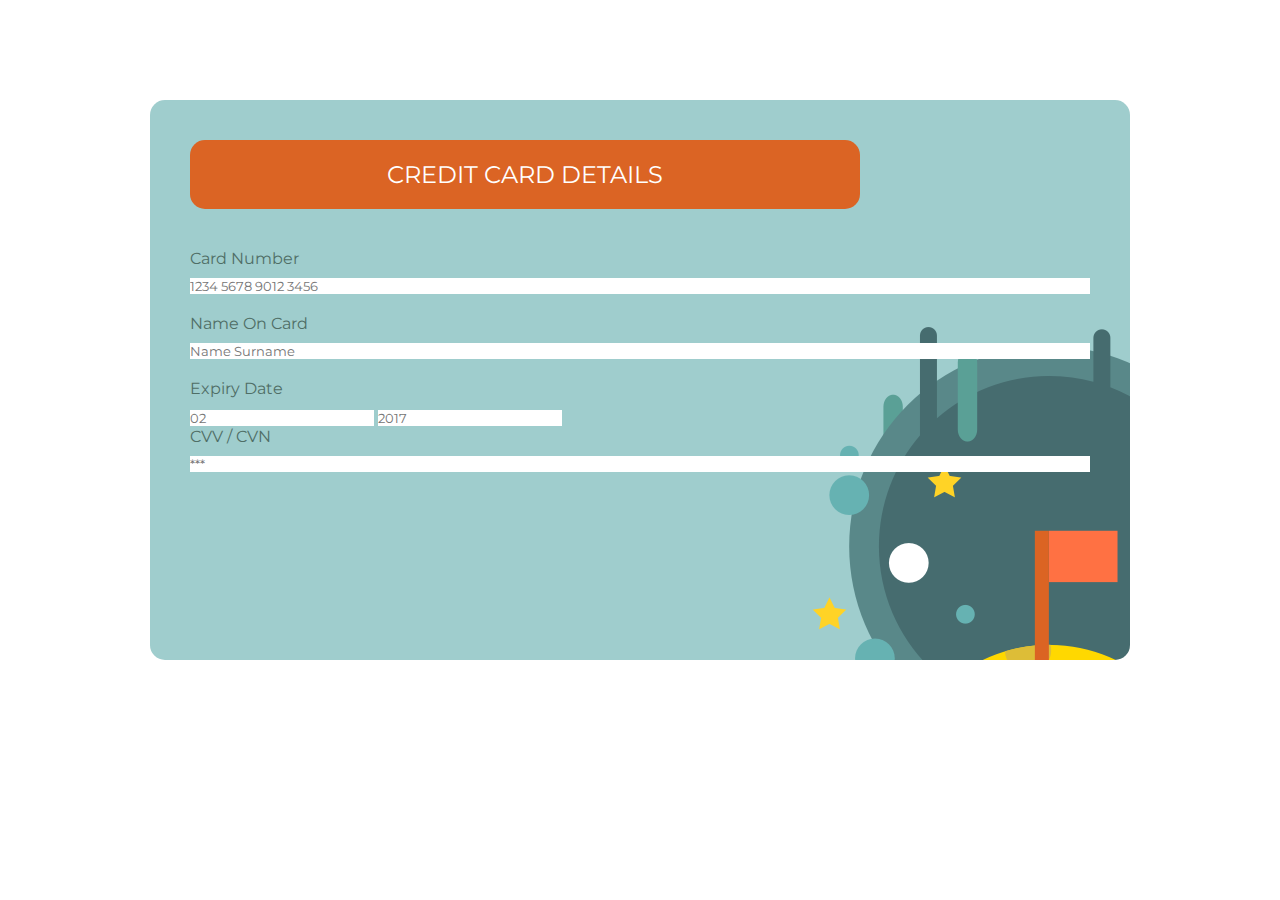
==== Credit_Card_Page/index.html @ dad3025f "first commit" ====
<!DOCTYPE html>
<html lang="en">

  <head>
    <meta charset="UTF-8">
    <meta name="viewport" content="width=device-width, initial-scale=1.0">
    <title>Credit Card Page</title>

    <link rel="stylesheet" href="./styles/index.css">
    <link rel="stylesheet" href="./styles/form.css">
  </head>

  <!-- BODY -->

  <body>
    <!-- Main -->
    <main>
      <!-- Credit card -->
      <div class="credit_card">
        <!-- Credit card heading -->
        <div class="card_heading">
          <p class="heading_text">CREDIT CARD DETAILS</p>
        </div>

        <!-- Content -->
        <div class="content">
          <!-- Card number block -->
          <div class="card_number_block">

            <!-- Label -->
            <label>Card Number</label>

            <!-- Input card number field -->
            <input type="number" id="card_number_input"
              placeholder="1234 5678 9012 3456">
          </div>

          <!-- Card name block -->
          <div class="card_name_block">

            <!-- Label -->
            <label>Name On Card</label>

            <!-- Input card number field -->
            <input type="text" id="card_number_input"
              placeholder="Name Surname">
          </div>

          <!-- Additional info -->
          <div class="additional_info">

            <!-- Expiry date -->
            <div class="expiry_date_block">

              <!-- Label -->
              <label>
                Expiry Date
              </label>

              <!-- Expiry input -->
              <div class="expiry_input">

                <!-- Expiry month -->
                <input type="number" id="expiry_month_number_input"
                  placeholder="02">

                <!-- Expiry year -->
                <input type="number" id="expiry_year_number_input"
                  placeholder="2017">
              </div>
            </div>

            <!-- CVV / CVN -->
            <div class="cvv_cvn_block">

              <!-- Label -->
              <label>CVV / CVN</label>

              <!-- Input CVV / CVN number -->
              <input type="number" id="cvv_cvn_input" placeholder="***">
            </div>
          </div>
        </div>
      </div>
    </main>
  </body>

</html>
---- Credit_Card_Page/styles/index.css ----
@import url("https://fonts.googleapis.com/css2?family=Montserrat:ital,wght@0,100..900;1,100..900&display=swap");

* {
  margin: 0;
  padding: 0;
  font-family: "Montserrat", sans-serif;
}

/* MAIN */
main {
  display: flex;
  justify-content: center;
}

/* Credit card */
.credit_card {
  background-color: #9fcdcd;
  background-image: url("../images/moon_flag.png");
  background-repeat: no-repeat;
  background-position: 70vh 23vh;
  margin-top: 100px;

  padding: 40px 40px 120px 40px;
  border-radius: 15px;
  width: 900px;
  height: 400px;
  display: flex;
  flex-direction: column;
  gap: 40px;

  /* Credit card heading */
  .card_heading {
    background-color: #db6424;
    color: white;
    font-size: 24px;
    padding: 20px;
    border-radius: 15px;
    width: 70%;
    text-align: center;
  }
}

.content {
  display: flex;
  flex-direction: column;
  gap: 20px;
}

.card_number_block,
.card_name_block,
.expiry_date_block,
.cvv_cvn_block {
  display: flex;
  flex-direction: column;
  gap: 10px;
}

label {
  color: #4f6e66;
}

input {
  border: none;
}
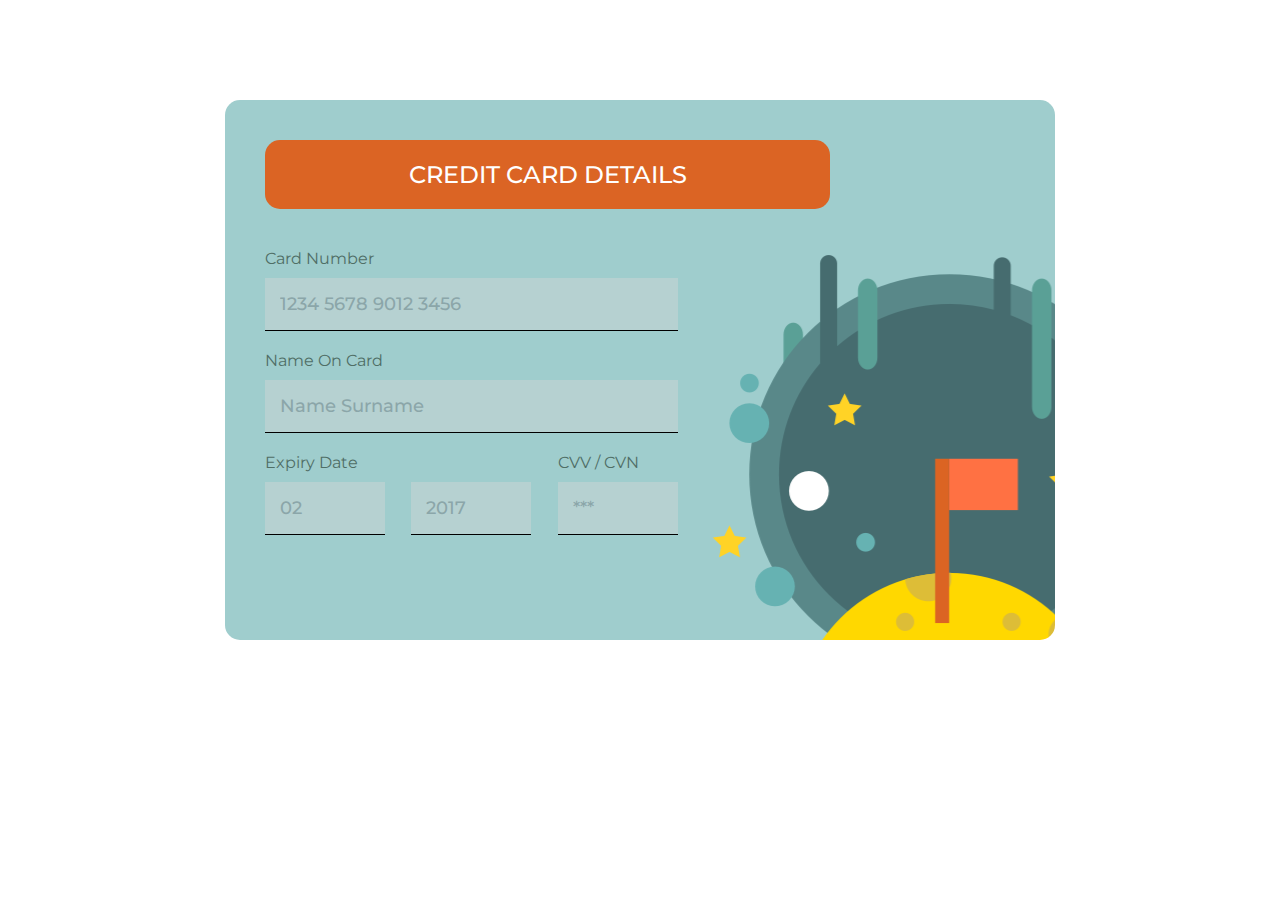
==== commit d5df8e64: "first commit" ====
--- a/Credit_Card_Page/index.html
+++ b/Credit_Card_Page/index.html
@@ -1,88 +1,81 @@
 <!DOCTYPE html>
 <html lang="en">
 
-  <head>
-    <meta charset="UTF-8">
-    <meta name="viewport" content="width=device-width, initial-scale=1.0">
-    <title>Credit Card Page</title>
+<head>
+  <meta charset="UTF-8">
+  <meta name="viewport" content="width=device-width, initial-scale=1.0">
+  <title>Credit Card Page</title>
 
-    <link rel="stylesheet" href="./styles/index.css">
-    <link rel="stylesheet" href="./styles/form.css">
-  </head>
+  <link rel="stylesheet" href="./styles/index.css">
+  <link rel="stylesheet" href="./styles/form.css">
+</head>
 
-  <!-- BODY -->
+<!-- BODY -->
 
-  <body>
-    <!-- Main -->
-    <main>
-      <!-- Credit card -->
-      <div class="credit_card">
-        <!-- Credit card heading -->
-        <div class="card_heading">
-          <p class="heading_text">CREDIT CARD DETAILS</p>
+<body>
+  <!-- Main -->
+  <main>
+    <!-- Credit card -->
+    <div class="credit_card">
+      <!-- Credit card heading -->
+      <div class="card_heading">
+        <p class="heading_text">CREDIT CARD DETAILS</p>
+      </div>
+
+      <!-- Content -->
+      <div class="content">
+        <!-- Card number block -->
+        <div class="card_number_block">
+
+          <!-- Label -->
+          <label>Card Number</label>
+
+          <!-- Input card number field -->
+          <input type="number" id="card_number_input" placeholder="1234 5678 9012 3456">
         </div>
 
-        <!-- Content -->
-        <div class="content">
-          <!-- Card number block -->
-          <div class="card_number_block">
+        <!-- Card name block -->
+        <div class="card_name_block">
+
+          <!-- Label -->
+          <label>Name On Card</label>
+
+          <!-- Input card number field -->
+          <input type="text"" id=" card_number_input" placeholder="Name Surname">
+        </div>
+
+        <!-- Additional info -->
+        <div class="additional_info">
+
+          <!-- Expiry month -->
+          <div class="expiry_month">
+            <!-- Label -->
+            <label>
+              Expiry Date
+            </label>
+
+            <!-- Expiry month -->
+            <input type="number" id="expiry_month_number_input" placeholder="02">
+          </div>
+
+          <!-- Expiry year -->
+          <div class="expiry_year">
+            <input type="number" id="expiry_year_number_input" placeholder="2017">
+          </div>
+
+          <!-- CVV / CVN -->
+          <div class="cvv_cvn_block">
 
             <!-- Label -->
-            <label>Card Number</label>
+            <label>CVV / CVN</label>
 
-            <!-- Input card number field -->
-            <input type="number" id="card_number_input"
-              placeholder="1234 5678 9012 3456">
-          </div>
-
-          <!-- Card name block -->
-          <div class="card_name_block">
-
-            <!-- Label -->
-            <label>Name On Card</label>
-
-            <!-- Input card number field -->
-            <input type="text" id="card_number_input"
-              placeholder="Name Surname">
-          </div>
-
-          <!-- Additional info -->
-          <div class="additional_info">
-
-            <!-- Expiry date -->
-            <div class="expiry_date_block">
-
-              <!-- Label -->
-              <label>
-                Expiry Date
-              </label>
-
-              <!-- Expiry input -->
-              <div class="expiry_input">
-
-                <!-- Expiry month -->
-                <input type="number" id="expiry_month_number_input"
-                  placeholder="02">
-
-                <!-- Expiry year -->
-                <input type="number" id="expiry_year_number_input"
-                  placeholder="2017">
-              </div>
-            </div>
-
-            <!-- CVV / CVN -->
-            <div class="cvv_cvn_block">
-
-              <!-- Label -->
-              <label>CVV / CVN</label>
-
-              <!-- Input CVV / CVN number -->
-              <input type="number" id="cvv_cvn_input" placeholder="***">
-            </div>
+            <!-- Input CVV / CVN number -->
+            <input type="number" id="cvv_cvn_input" placeholder="***">
           </div>
         </div>
       </div>
-    </main>
-  </body>
+    </div>
+  </main>
+</body>
 
 </html>--- a/Credit_Card_Page/styles/index.css
+++ b/Credit_Card_Page/styles/index.css
@@ -1,5 +1,6 @@
 @import url("https://fonts.googleapis.com/css2?family=Montserrat:ital,wght@0,100..900;1,100..900&display=swap");
 
+/* For ALL */
 * {
   margin: 0;
   padding: 0;
@@ -12,53 +13,21 @@
   justify-content: center;
 }
 
-/* Credit card */
-.credit_card {
-  background-color: #9fcdcd;
-  background-image: url("../images/moon_flag.png");
-  background-repeat: no-repeat;
-  background-position: 70vh 23vh;
-  margin-top: 100px;
-
-  padding: 40px 40px 120px 40px;
-  border-radius: 15px;
-  width: 900px;
-  height: 400px;
-  display: flex;
-  flex-direction: column;
-  gap: 40px;
-
-  /* Credit card heading */
-  .card_heading {
-    background-color: #db6424;
-    color: white;
-    font-size: 24px;
-    padding: 20px;
-    border-radius: 15px;
-    width: 70%;
-    text-align: center;
-  }
-}
-
-.content {
-  display: flex;
-  flex-direction: column;
-  gap: 20px;
-}
-
-.card_number_block,
-.card_name_block,
-.expiry_date_block,
-.cvv_cvn_block {
-  display: flex;
-  flex-direction: column;
-  gap: 10px;
-}
-
+/* Label */
 label {
   color: #4f6e66;
 }
 
+/* Input */
 input {
+  background-color: #B6D1D1;
+  padding: 15px;
+  font-size: large;
   border: none;
+  border-bottom: 1px solid black;
 }
+
+input::placeholder {
+  color: #8BA6A9;
+  font-weight: 500;
+}--- a/Credit_Card_Page/styles/form.css
+++ b/Credit_Card_Page/styles/form.css
@@ -0,0 +1,63 @@
+/* Credit card */
+.credit_card {
+    background-color: #9fcdcd;
+    background-image: url("../images/moon_flag.png");
+    background-repeat: no-repeat;
+    background-position: 50.6vh 15vh;
+    margin-top: 100px;
+
+    padding: 40px 40px 100px;
+    border-radius: 15px;
+    width: 750px;
+    height: 400px;
+    display: flex;
+    flex-direction: column;
+    gap: 40px;
+
+    /* Credit card heading */
+    .card_heading {
+        background-color: #db6424;
+        color: white;
+        font-size: 24px;
+        font-weight: 500;
+        padding: 20px;
+        border-radius: 15px;
+        width: 70%;
+        text-align: center;
+    }
+
+    /* Set flex column AND gap 20px for class CONTENT, where are labels and input fields */
+    .content {
+        display: flex;
+        flex-direction: column;
+        gap: 20px;
+        width: 55%;
+    }
+}
+
+
+/* Set flex column AND gap for CLASSES */
+:is(.card_number_block, .card_name_block, .expiry_month, .cvv_cvn_block) {
+    display: flex;
+    flex-direction: column;
+    gap: 10px;
+}
+
+
+
+/* ADDITIONAL_INFO */
+/* Set width for class, where is Expiry AND cvv/cvn */
+.additional_info {
+    width: 100%;
+    display: flex;
+    justify-content: space-between;
+    align-items: end;
+}
+
+:is(.expiry_month, .expiry_year, .cvv_cvn_block) {
+    width: 29%;
+
+    input {
+        width: calc(100% - 30px);
+    }
+}